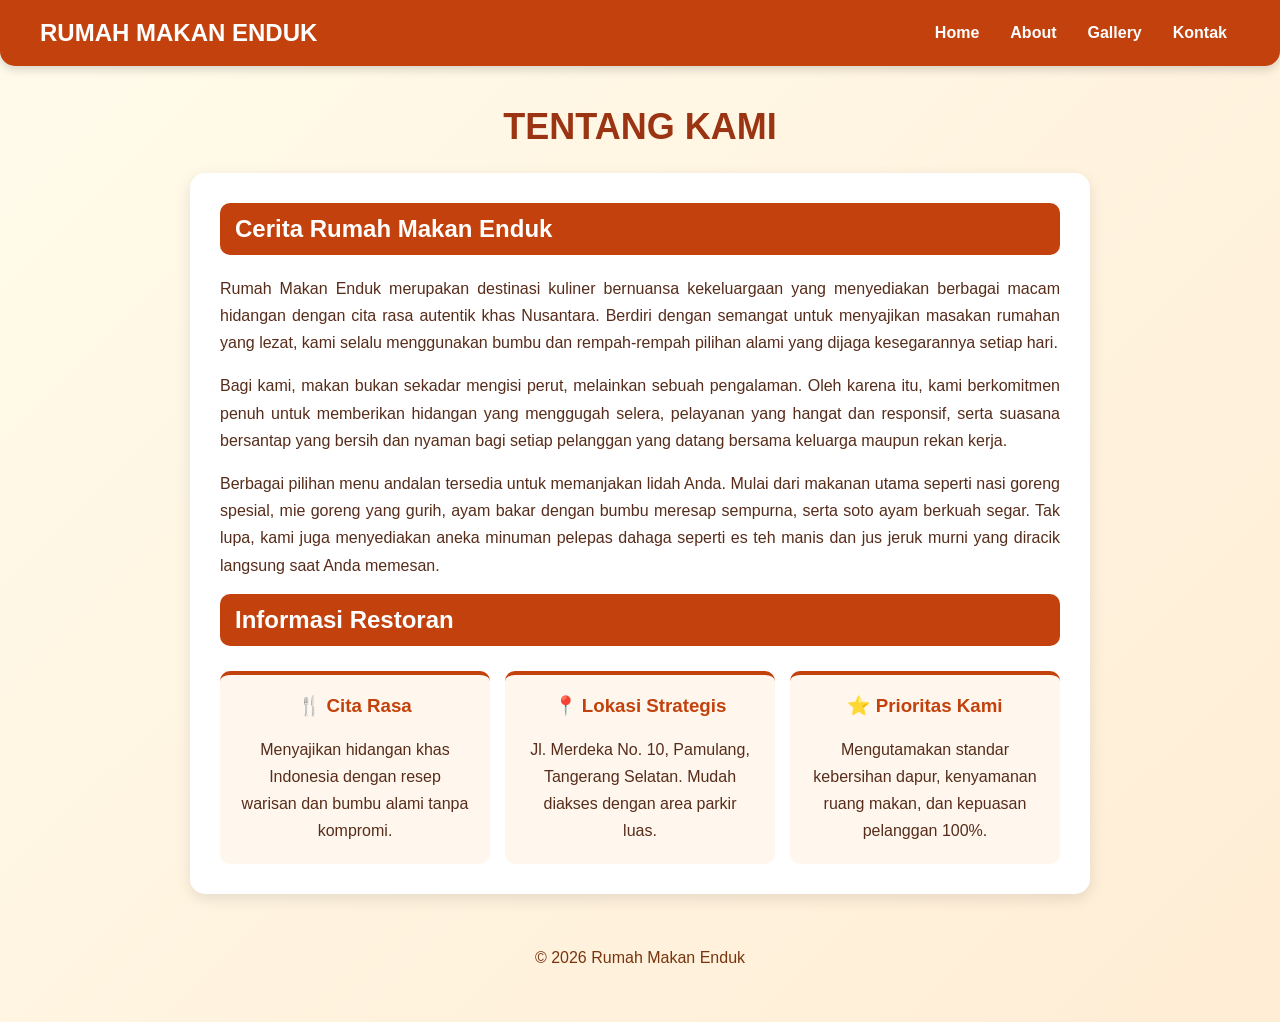
==== about.html @ ce5cf745 "Rumah Makan Enduk" ====
<!DOCTYPE html>
<html>

<head>
    <title>About - Rumah Makan Enduk</title>
    <link rel="stylesheet" href="style.css">
</head>

<body>

<header>
    <div class="logo">
        RUMAH MAKAN ENDUK
    </div>
    <nav>
        <a href="index.html">Home</a>
        <a href="about.html">About</a>
        <a href="gallery.html">Gallery</a>
        <a href="kontak.html">Kontak</a>
    </nav>
</header>

<h1>TENTANG KAMI</h1>

<div class="about-box">

    <h2>Cerita Rumah Makan Enduk</h2>

    <p>
        Rumah Makan Enduk merupakan destinasi kuliner bernuansa kekeluargaan yang
        menyediakan berbagai macam hidangan dengan cita rasa autentik khas Nusantara. 
        Berdiri dengan semangat untuk menyajikan masakan rumahan yang lezat, kami selalu menggunakan 
        bumbu dan rempah-rempah pilihan alami yang dijaga kesegarannya setiap hari.
    </p>

    <p>
        Bagi kami, makan bukan sekadar mengisi perut, melainkan sebuah pengalaman. Oleh karena itu, 
        kami berkomitmen penuh untuk memberikan hidangan yang menggugah selera, 
        pelayanan yang hangat dan responsif, serta suasana bersantap yang bersih dan nyaman 
        bagi setiap pelanggan yang datang bersama keluarga maupun rekan kerja.
    </p>

    <p>
        Berbagai pilihan menu andalan tersedia untuk memanjakan lidah Anda. Mulai dari makanan utama 
        seperti nasi goreng spesial, mie goreng yang gurih, ayam bakar dengan bumbu meresap sempurna, 
        serta soto ayam berkuah segar. Tak lupa, kami juga menyediakan aneka minuman pelepas dahaga 
        seperti es teh manis dan jus jeruk murni yang diracik langsung saat Anda memesan.
    </p>

    <h2>Informasi Restoran</h2>

    <div class="about-info">
        <div class="info-card">
            <h3>🍴 Cita Rasa</h3>
            <p>
                Menyajikan hidangan khas Indonesia dengan resep warisan 
                dan bumbu alami tanpa kompromi.
            </p>
        </div>
        <div class="info-card">
            <h3>📍 Lokasi Strategis</h3>
            <p>
                Jl. Merdeka No. 10,
                Pamulang, Tangerang Selatan. Mudah diakses dengan area parkir luas.
            </p>
        </div>
        <div class="info-card">
            <h3>⭐ Prioritas Kami</h3>
            <p>
                Mengutamakan standar kebersihan dapur, kenyamanan ruang makan, 
                dan kepuasan pelanggan 100%.
            </p>
        </div>
    </div>

</div>

<footer>
    &copy; 2026 Rumah Makan Enduk
</footer>

</body>

</html>
---- style.css ----
* {
    box-sizing: border-box;
}

body {
    font-family: Arial, sans-serif;
    /* Gradasi warna krem ke oranye pucat untuk nuansa alami dan hangat */
    background: linear-gradient(135deg, #fffbeb, #ffedd5);
    margin: 0;
    padding: 40px;
    /* Warna teks cokelat tua agar selaras dengan tema makanan */
    color: #431407;
    min-height: 100vh;
}


header {
    background-color: #c2410c;
    padding: 15px 40px;
    display: flex;
    justify-content: space-between;
    align-items: center;
    border-radius: 0 0 15px 15px;
    box-shadow: 0 4px 10px rgba(0, 0, 0, 0.15);
    margin: -40px -40px 40px -40px;
}

.logo {
    color: white;
    font-size: 24px;
    font-weight: bold;
}

nav {
    display: flex;
    align-items: center;
    gap: 5px;
}

nav a {
    color: white;
    text-decoration: none;
    padding: 9px 13px;
    border-radius: 6px;
    font-weight: bold;
    transition: 0.3s;
}

nav a:hover {
    background-color: white;
    color: #c2410c;
}

h1 {
    text-align: center;
    color: #9a3412;
    font-size: 36px;
    margin-bottom: 25px;
}

h2 {
    color: white;
    background-color: #c2410c;
    padding: 12px 15px;
    border-radius: 10px;
    margin-top: 30px;
}


p {
    text-align: center;
    font-size: 16px;
    line-height: 1.7;
    color: #572c1a;
}


ul {
    list-style: none;
    padding: 0;
}

li {
    background-color: white;
    margin: 10px 0;
    padding: 14px;
    border-radius: 8px;
    border-left: 5px solid #c2410c;
    box-shadow: 0 2px 6px rgba(0, 0, 0, 0.08);
}



video, img {
    display: block;
    margin: 20px auto;
    width: 600px;
    max-width: 100%;
    height: auto;
    border-radius: 10px;
    box-shadow: 0 4px 12px rgba(0, 0, 0, 0.15);
}

.about-box {
    max-width: 900px;
    margin: 0 auto;
    background-color: white;
    padding: 30px;
    border-radius: 15px;
    box-shadow: 0 5px 15px rgba(0, 0, 0, 0.1);
}

.about-box h2 {
    margin-top: 0;
}

.about-box p {
    text-align: justify;
    margin-bottom: 15px;
}

.about-info {
    display: grid;
    grid-template-columns: repeat(3, 1fr);
    gap: 15px;
    margin-top: 25px;
}

.info-card {
    
    background-color: #fff7ed;
    padding: 20px;
    border-radius: 10px;
    text-align: center;
    border-top: 4px solid #c2410c;
}

.info-card h3 {
    color: #c2410c;
    margin-top: 0;
}

.info-card p {
    text-align: center;
    margin-bottom: 0;
}


.contact-box {
    max-width: 600px;
    margin: 30px auto;
    padding: 30px;
    background-color: white;
    border-radius: 15px;
    box-shadow: 0 5px 15px rgba(0, 0, 0, 0.1);
    text-align: center;
}

.contact-info {
    margin: 20px 0;
    padding: 15px;
    background-color: #fff7ed;
    border-radius: 10px;
    border-left: 5px solid #c2410c;
}

.contact-info p {
    margin: 10px 0;
}

footer {
    text-align: center;
    margin-top: 40px;
    padding: 15px;
    color: #78350f;
}


@media (max-width: 768px) {
    body { padding: 25px; }
    header { margin: -25px -25px 30px -25px; padding: 15px 25px; flex-direction: column; gap: 15px; }
    .logo { font-size: 22px; text-align: center; }
    nav { flex-wrap: wrap; justify-content: center; }
    nav a { font-size: 14px; }
    h1 { font-size: 30px; }
    .about-info { grid-template-columns: 1fr; }
}

@media (max-width: 480px) {
    body { padding: 15px; }
    header { margin: -15px -15px 25px -15px; padding: 15px; border-radius: 0 0 12px 12px; }
    .logo { font-size: 19px; }
    nav { width: 100%; gap: 5px; }
    nav a { font-size: 13px; padding: 8px 9px; }
    h1 { font-size: 25px; }
    h2 { font-size: 20px; }
    p, li { font-size: 14px; }
    li { padding: 12px; }
    .about-box, .contact-box { padding: 20px; }
}
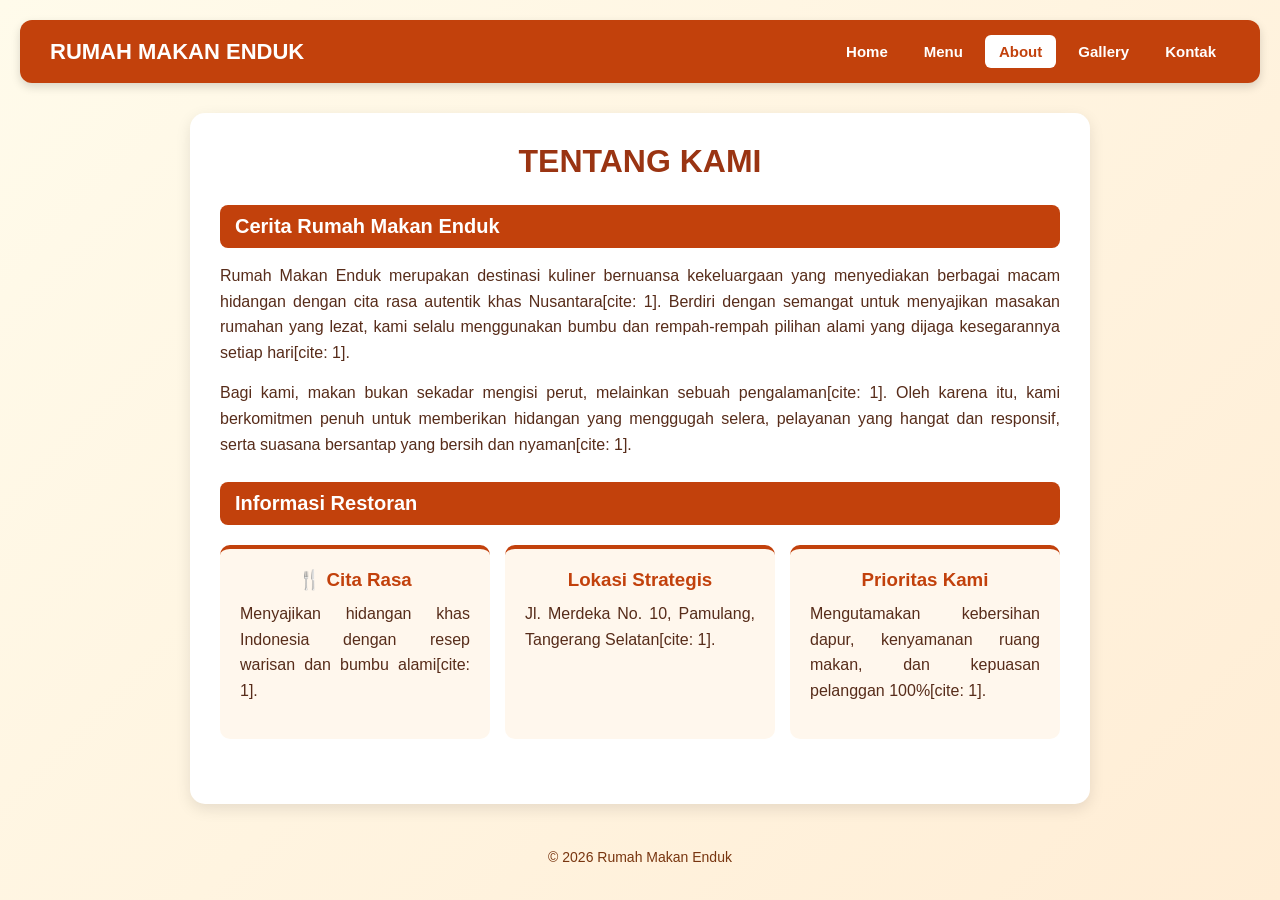
==== commit 8b4dc6e5: "menambahkan halaman" ====
--- a/about.html
+++ b/about.html
@@ -1,84 +1,63 @@
 <!DOCTYPE html>
-<html>
-
+<html lang="id">
 <head>
-    <title>About - Rumah Makan Enduk</title>
+    <meta charset="UTF-8">
+    <meta name="viewport" content="width=device-width, initial-scale=1.0">
+    <title>About - RUMAH MAKAN ENDUK</title>
     <link rel="stylesheet" href="style.css">
 </head>
 
 <body>
 
 <header>
-    <div class="logo">
-        RUMAH MAKAN ENDUK
-    </div>
+    <div class="logo">RUMAH MAKAN ENDUK</div>
     <nav>
         <a href="index.html">Home</a>
-        <a href="about.html">About</a>
+        <a href="menu.html">Menu</a>
+        <a href="about.html" class="active">About</a>
         <a href="gallery.html">Gallery</a>
         <a href="kontak.html">Kontak</a>
     </nav>
 </header>
 
-<h1>TENTANG KAMI</h1>
+<main class="about-box">
 
-<div class="about-box">
+    <h1>TENTANG KAMI</h1>
 
     <h2>Cerita Rumah Makan Enduk</h2>
-
     <p>
         Rumah Makan Enduk merupakan destinasi kuliner bernuansa kekeluargaan yang
-        menyediakan berbagai macam hidangan dengan cita rasa autentik khas Nusantara. 
+        menyediakan berbagai macam hidangan dengan cita rasa autentik khas Nusantara[cite: 1]. 
         Berdiri dengan semangat untuk menyajikan masakan rumahan yang lezat, kami selalu menggunakan 
-        bumbu dan rempah-rempah pilihan alami yang dijaga kesegarannya setiap hari.
+        bumbu dan rempah-rempah pilihan alami yang dijaga kesegarannya setiap hari[cite: 1].
     </p>
-
     <p>
-        Bagi kami, makan bukan sekadar mengisi perut, melainkan sebuah pengalaman. Oleh karena itu, 
+        Bagi kami, makan bukan sekadar mengisi perut, melainkan sebuah pengalaman[cite: 1]. Oleh karena itu, 
         kami berkomitmen penuh untuk memberikan hidangan yang menggugah selera, 
-        pelayanan yang hangat dan responsif, serta suasana bersantap yang bersih dan nyaman 
-        bagi setiap pelanggan yang datang bersama keluarga maupun rekan kerja.
-    </p>
-
-    <p>
-        Berbagai pilihan menu andalan tersedia untuk memanjakan lidah Anda. Mulai dari makanan utama 
-        seperti nasi goreng spesial, mie goreng yang gurih, ayam bakar dengan bumbu meresap sempurna, 
-        serta soto ayam berkuah segar. Tak lupa, kami juga menyediakan aneka minuman pelepas dahaga 
-        seperti es teh manis dan jus jeruk murni yang diracik langsung saat Anda memesan.
+        pelayanan yang hangat dan responsif, serta suasana bersantap yang bersih dan nyaman[cite: 1].
     </p>
 
     <h2>Informasi Restoran</h2>
-
     <div class="about-info">
         <div class="info-card">
             <h3>🍴 Cita Rasa</h3>
-            <p>
-                Menyajikan hidangan khas Indonesia dengan resep warisan 
-                dan bumbu alami tanpa kompromi.
-            </p>
+            <p>Menyajikan hidangan khas Indonesia dengan resep warisan dan bumbu alami[cite: 1].</p>
         </div>
         <div class="info-card">
-            <h3>📍 Lokasi Strategis</h3>
-            <p>
-                Jl. Merdeka No. 10,
-                Pamulang, Tangerang Selatan. Mudah diakses dengan area parkir luas.
-            </p>
+            <h3> Lokasi Strategis</h3>
+            <p>Jl. Merdeka No. 10, Pamulang, Tangerang Selatan[cite: 1].</p>
         </div>
         <div class="info-card">
-            <h3>⭐ Prioritas Kami</h3>
-            <p>
-                Mengutamakan standar kebersihan dapur, kenyamanan ruang makan, 
-                dan kepuasan pelanggan 100%.
-            </p>
+            <h3> Prioritas Kami</h3>
+            <p>Mengutamakan kebersihan dapur, kenyamanan ruang makan, dan kepuasan pelanggan 100%[cite: 1].</p>
         </div>
     </div>
 
-</div>
+</main>
 
 <footer>
     &copy; 2026 Rumah Makan Enduk
 </footer>
 
 </body>
-
 </html>
--- a/style.css
+++ b/style.css
@@ -1,133 +1,219 @@
+/* =========================================
+   1. RESET & DASAR
+   ========================================= */
 * {
     box-sizing: border-box;
+    margin: 0;
+    padding: 0;
 }
 
 body {
     font-family: Arial, sans-serif;
-    /* Gradasi warna krem ke oranye pucat untuk nuansa alami dan hangat */
     background: linear-gradient(135deg, #fffbeb, #ffedd5);
-    margin: 0;
-    padding: 40px;
-    /* Warna teks cokelat tua agar selaras dengan tema makanan */
+    padding: 20px;
     color: #431407;
     min-height: 100vh;
-}
-
-
+    display: flex;
+    flex-direction: column;
+}
+
+/* =========================================
+   2. HEADER & NAVIGASI
+   ========================================= */
 header {
     background-color: #c2410c;
-    padding: 15px 40px;
+    padding: 15px 30px;
     display: flex;
     justify-content: space-between;
     align-items: center;
-    border-radius: 0 0 15px 15px;
+    border-radius: 12px;
     box-shadow: 0 4px 10px rgba(0, 0, 0, 0.15);
-    margin: -40px -40px 40px -40px;
+    margin-bottom: 30px;
 }
 
 .logo {
     color: white;
-    font-size: 24px;
-    font-weight: bold;
+    font-size: 22px;
+    font-weight: bold;
+    text-align: center;
 }
 
 nav {
     display: flex;
     align-items: center;
-    gap: 5px;
+    gap: 8px;
+    flex-wrap: wrap;
+    justify-content: center;
 }
 
 nav a {
     color: white;
     text-decoration: none;
-    padding: 9px 13px;
+    padding: 8px 14px;
     border-radius: 6px;
     font-weight: bold;
-    transition: 0.3s;
-}
-
-nav a:hover {
+    font-size: 15px;
+    transition: background-color 0.3s, color 0.3s;
+}
+
+nav a:hover, nav a.active {
     background-color: white;
     color: #c2410c;
 }
 
-h1 {
-    text-align: center;
-    color: #9a3412;
-    font-size: 36px;
-    margin-bottom: 25px;
-}
-
-h2 {
-    color: white;
-    background-color: #c2410c;
-    padding: 12px 15px;
-    border-radius: 10px;
-    margin-top: 30px;
-}
-
-
-p {
-    text-align: center;
-    font-size: 16px;
-    line-height: 1.7;
-    color: #572c1a;
-}
-
-
-ul {
-    list-style: none;
-    padding: 0;
-}
-
-li {
-    background-color: white;
-    margin: 10px 0;
-    padding: 14px;
-    border-radius: 8px;
-    border-left: 5px solid #c2410c;
-    box-shadow: 0 2px 6px rgba(0, 0, 0, 0.08);
-}
-
-
-
-video, img {
-    display: block;
-    margin: 20px auto;
-    width: 600px;
-    max-width: 100%;
-    height: auto;
-    border-radius: 10px;
-    box-shadow: 0 4px 12px rgba(0, 0, 0, 0.15);
-}
-
-.about-box {
+/* =========================================
+   3. STRUKTUR UTAMA & JUDUL
+   ========================================= */
+main, .about-box, .contact-box, .content-box {
     max-width: 900px;
+    width: 100%;
     margin: 0 auto;
     background-color: white;
     padding: 30px;
     border-radius: 15px;
     box-shadow: 0 5px 15px rgba(0, 0, 0, 0.1);
-}
-
-.about-box h2 {
-    margin-top: 0;
-}
-
+    flex: 1;
+}
+
+h1 {
+    text-align: center;
+    color: #9a3412;
+    font-size: 32px;
+    margin-bottom: 20px;
+}
+
+h2 {
+    color: white;
+    background-color: #c2410c;
+    padding: 10px 15px;
+    border-radius: 8px;
+    margin-top: 25px;
+    margin-bottom: 15px;
+    font-size: 20px;
+}
+
+p {
+    font-size: 16px;
+    line-height: 1.6;
+    color: #572c1a;
+    margin-bottom: 15px;
+}
+
+.intro {
+    text-align: center;
+}
+
+ol, ul {
+    margin-left: 20px;
+    margin-bottom: 20px;
+}
+
+li {
+    margin-bottom: 8px;
+    line-height: 1.5;
+}
+
+/* =========================================
+   4. HALAMAN PROMO (INDEX)
+   ========================================= */
+.promo-container {
+    text-align: center;
+}
+
+.promo-card {
+    background-color: #fff7ed;
+    border: 3px dashed #c2410c;
+    padding: 25px;
+    border-radius: 12px;
+    margin-top: 25px;
+    box-shadow: 0 4px 8px rgba(0,0,0,0.05);
+}
+
+.promo-card h3 {
+    color: #c2410c;
+    font-size: 24px;
+    margin-bottom: 10px;
+}
+
+.promo-card p {
+    font-size: 17px;
+    text-align: center;
+}
+
+.promo-bonus {
+    font-weight: bold;
+    color: #c2410c;
+    margin-top: 10px;
+}
+
+.btn-promo {
+    display: inline-block;
+    background-color: #c2410c;
+    color: white;
+    padding: 14px 28px;
+    text-decoration: none;
+    border-radius: 8px;
+    font-weight: bold;
+    font-size: 17px;
+    margin-top: 20px;
+    transition: background-color 0.3s;
+}
+
+.btn-promo:hover {
+    background-color: #9a3412;
+}
+
+/* =========================================
+   5. TABEL MENU RESPONSIF
+   ========================================= */
+.table-responsive {
+    overflow-x: auto;
+    margin-bottom: 25px;
+    border-radius: 8px;
+}
+
+table {
+    width: 100%;
+    border-collapse: collapse;
+    background-color: white;
+    min-width: 400px;
+}
+
+table th, table td {
+    padding: 12px 15px;
+    text-align: left;
+    border-bottom: 1px solid #ffedd5;
+}
+
+table th {
+    background-color: #c2410c;
+    color: white;
+    font-weight: bold;
+}
+
+table tbody tr:nth-child(even) {
+    background-color: #fff7ed;
+}
+
+table tbody tr:hover {
+    background-color: #ffedd5;
+}
+
+/* =========================================
+   6. KARTU INFORMASI (ABOUT & KONTAK)
+   ========================================= */
 .about-box p {
     text-align: justify;
-    margin-bottom: 15px;
 }
 
 .about-info {
     display: grid;
-    grid-template-columns: repeat(3, 1fr);
+    grid-template-columns: repeat(auto-fit, minmax(240px, 1fr));
     gap: 15px;
-    margin-top: 25px;
+    margin-top: 20px;
 }
 
 .info-card {
-    
     background-color: #fff7ed;
     padding: 20px;
     border-radius: 10px;
@@ -137,64 +223,114 @@
 
 .info-card h3 {
     color: #c2410c;
-    margin-top: 0;
-}
-
-.info-card p {
-    text-align: center;
-    margin-bottom: 0;
-}
-
-
-.contact-box {
-    max-width: 600px;
-    margin: 30px auto;
-    padding: 30px;
-    background-color: white;
-    border-radius: 15px;
-    box-shadow: 0 5px 15px rgba(0, 0, 0, 0.1);
-    text-align: center;
+    margin-bottom: 10px;
 }
 
 .contact-info {
-    margin: 20px 0;
-    padding: 15px;
+    margin-top: 20px;
+    padding: 20px;
     background-color: #fff7ed;
     border-radius: 10px;
     border-left: 5px solid #c2410c;
 }
 
 .contact-info p {
-    margin: 10px 0;
-}
-
+    margin: 8px 0;
+    text-align: left;
+}
+
+/* =========================================
+   7. GALERI (VIDEO & MEDIA)
+   ========================================= */
+.media-container {
+    display: flex;
+    justify-content: center;
+    margin-top: 20px;
+}
+
+video, img {
+    width: 100%;
+    max-width: 700px;
+    height: auto;
+    border-radius: 10px;
+    box-shadow: 0 4px 12px rgba(0, 0, 0, 0.15);
+}
+
+/* =========================================
+   8. FOOTER
+   ========================================= */
 footer {
     text-align: center;
-    margin-top: 40px;
+    margin-top: 30px;
     padding: 15px;
     color: #78350f;
-}
-
-
+    font-size: 14px;
+}
+
+/* =========================================
+   9. MEDIA QUERIES (HP & TABLET)
+   ========================================= */
 @media (max-width: 768px) {
-    body { padding: 25px; }
-    header { margin: -25px -25px 30px -25px; padding: 15px 25px; flex-direction: column; gap: 15px; }
-    .logo { font-size: 22px; text-align: center; }
-    nav { flex-wrap: wrap; justify-content: center; }
-    nav a { font-size: 14px; }
-    h1 { font-size: 30px; }
-    .about-info { grid-template-columns: 1fr; }
+    body {
+        padding: 12px;
+    }
+
+    header {
+        flex-direction: column;
+        gap: 12px;
+        padding: 15px;
+        margin-bottom: 20px;
+    }
+
+    nav {
+        width: 100%;
+    }
+
+    nav a {
+        font-size: 14px;
+        padding: 7px 10px;
+    }
+
+    main, .about-box, .contact-box, .content-box {
+        padding: 20px;
+    }
+
+    h1 {
+        font-size: 26px;
+    }
+
+    h2 {
+        font-size: 18px;
+    }
 }
 
 @media (max-width: 480px) {
-    body { padding: 15px; }
-    header { margin: -15px -15px 25px -15px; padding: 15px; border-radius: 0 0 12px 12px; }
-    .logo { font-size: 19px; }
-    nav { width: 100%; gap: 5px; }
-    nav a { font-size: 13px; padding: 8px 9px; }
-    h1 { font-size: 25px; }
-    h2 { font-size: 20px; }
-    p, li { font-size: 14px; }
-    li { padding: 12px; }
-    .about-box, .contact-box { padding: 20px; }
-}+    body {
+        padding: 8px;
+    }
+
+    .logo {
+        font-size: 18px;
+    }
+
+    nav a {
+        font-size: 13px;
+        padding: 6px 8px;
+    }
+
+    p, li {
+        font-size: 14px;
+    }
+
+    .btn-promo {
+        display: block;
+        width: 100%;
+        font-size: 15px;
+        padding: 12px 0;
+    }
+
+    table th, table td {
+        padding: 10px;
+        font-size: 13px;
+    }
+}
